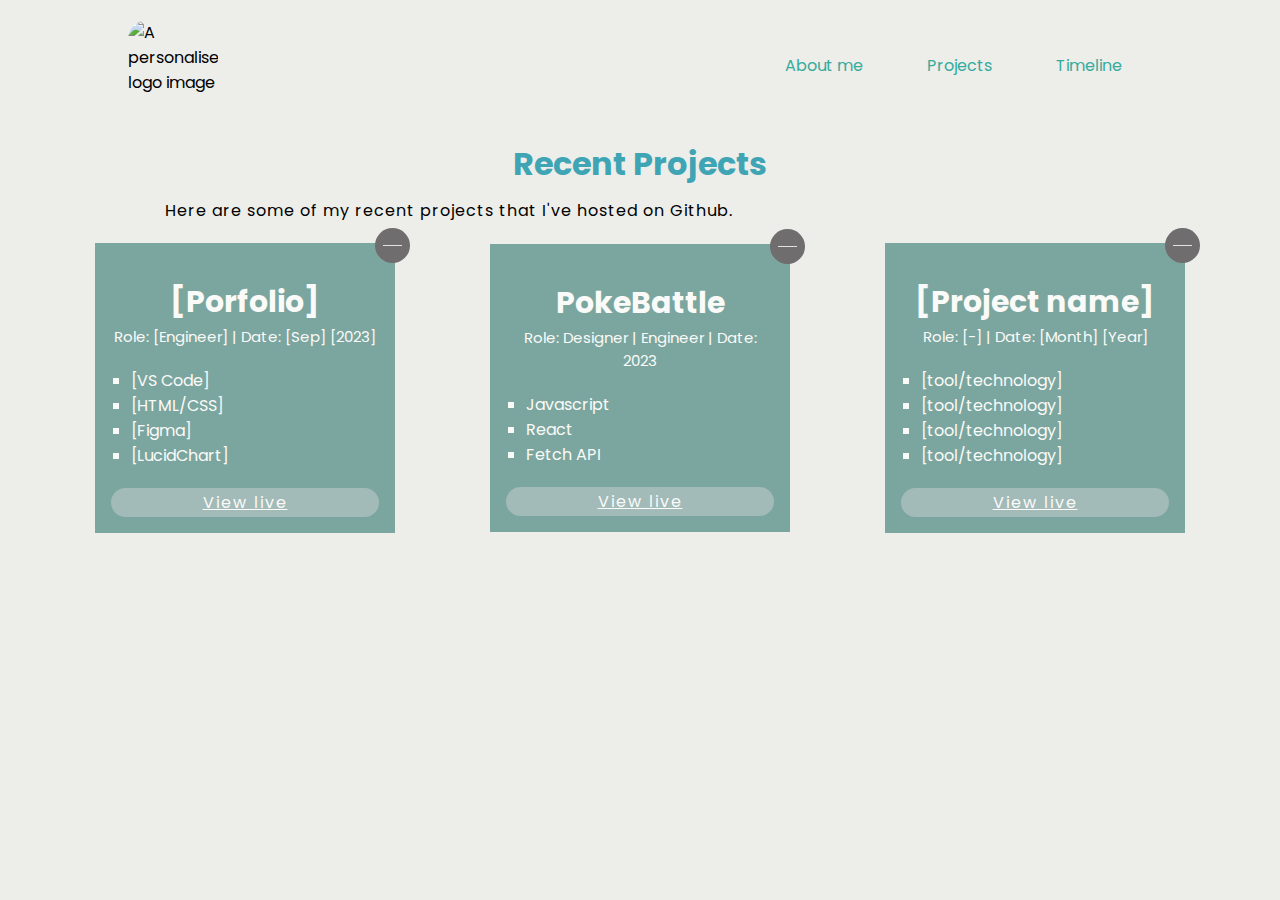
==== projects.html @ f8f6d788 "<!DOCTYPEehtml> <html lang="en">" ====
<!DOCTYPE html>
<html lang="en">

<head>
    <meta charset="UTF-8">
    <meta name="viewport" content="width=device-width, initial-scale=1.0">
    <title>ManawatūCoders Projects</title>
    <link rel="stylesheet" href="projects.css">
</head>

<body>

    <div class="nav-section">
        <nav>
            <img src="images/Your logo.png" alt="A personalised logo image" />
            <ul>
                <li><a href="index.html">About me</a></li>
                <li><a href="projects.html">Projects</a></li>
                <li><a href="timeline.html">Timeline</a></li>
            </ul>
        </nav>
    </div>


    <section class="projects-section">
        <h1 class="section-title">Recent Projects</h1>
        <p class="section-description">Here are some of my recent projects that I've hosted on Github.
        </p>
        <div class="projects-wrapping">
            <!-- Project 1 - add or remove projects as you need  -->
            <div class="project">
                <img src="images/christopher-gower-m_HRfLhgABo-unsplash.jpg" alt="" class="project-img" />
                <h2 class="project-name"> [Porfolio]</h2>
                <span>Role: [Engineer] | Date: [Sep] [2023]</span>
                <ul class="project-tech">
                    <li>[VS Code]</li>
                    <li>[HTML/CSS]</li>
                    <li>[Figma]</li>
                    <li>[LucidChart]</li>

                </ul>
                <a href="#" class="projects-btn">View live</a>
                <div class="description-btn" title="Description">
                    <div class="description-btn-line"></div>
                </div>
                <div class="description">
                    <h4 class="description-heading">[Project title] <summary></summary>
                    </h4>
                    <p class="description-paragraph">
                        The template for this portfolio was created, roughly (which is intentional, so I may work on it 
                        myself and apply improvements as I see fit), for a workshop hosted by JuniorTech Manawatū. 
                        The workshop was focused on the process of hosting this page on Github and its modification/maintenance.
                    </p>
                </div>
            </div>

            <!-- Project 2 -->
            <div class="project">
                <img src="https://freepngimg.com/thumb/pokemon/37475-6-pikachu-transparent-image.png" alt="" class="project-img" />
                <h2 class="project-name"> PokeBattle </h2>
                <span>Role: Designer | Engineer | Date: 2023</span>
                <ul class="project-tech">
                    <li>Javascript</li>
                    <li>React</li>
                    <li>Fetch API</li>
                </ul>
                <a href="https://manawatucoder.github.io/pokebattle/" class="projects-btn">View live</a>
                <div class="description-btn" title="Description">
                    <div class="description-btn-line"></div>
                </div>
                <div class="description">
                    <h4 class="description-heading"> PokeBattle <summary></summary>
                    </h4>
                    <p class="description-paragraph">
                        This app was created with the React library with the aim of demonstrating my ability
                        to fetch and process data from an API. It calls the PokeAPI (PokeAPI.co) based on the two names entered.
                        The returned objects are parsed to extract its type, which is then displayed. Based on the rules of 
                        Pokemon (something akin to rock paper scissors), the name of the Pokemon with the winning 'type' 
                        is displayed.
                    </p>
                </div>
            </div>

            <!-- Project 3 -->

            <div class="project">
                <img src="images/christopher-gower-m_HRfLhgABo-unsplash.jpg" alt="" class="project-img" />
                <h2 class="project-name"> [Project name]</h2>
                <span>Role: [-] | Date: [Month] [Year]</span>


                <ul class="project-tech">
                    <li>[tool/technology]</li>
                    <li>[tool/technology]</li>
                    <li>[tool/technology]</li>
                    <li>[tool/technology]</li>
                </ul>
                <a href="#" class="projects-btn">View live</a>
                <div class="description-btn" title="Description">
                    <div class="description-btn-line"></div>
                </div>
                <div class="description">
                    <h4 class="description-heading">[Project title] <summary></summary>
                    </h4>
                    <p class="description-paragraph">
                        Lorem ipsum dolor sit amet, consectetur adipisicing elit.
                        Tempore nam odio sit incidunt. Aut exercitationem odio quam
                        ducimus illum suscipit dolores dolor autem quae neque quas
                        eligendi, veniam, optio accusantium.
                    </p>
                </div>
            </div>
        </div>
    </section>
    <script src="app.js"></script>

</body>

</html>
---- projects.css ----
@import url('https://fonts.googleapis.com/css2?family=Poppins:wght@300;400;500;600;700&display=swap');

*{
	margin:0;
	padding:0;
	box-sizing: border-box;
  font-family: 'Poppins', sans-serif;

}

body{
	background-color: rgb(237, 237, 233);
}

nav{
    width: 100%;
    display: flex;
    align-items: center;
    justify-content: space-between;
	  margin-top: 20px;
    padding:  0 10%;

}

nav img{
    width: 90px;
    height: 90px;
    border-radius: 20px;
}

nav ul li{
    display: inline-block;
    list-style: none;
    margin: 10px 30px;
    position: relative;
    z-index: 100;
}

nav ul li a{
    text-decoration: none;
    color: #35ab9d;
    padding-top: 50px;
}

nav ul li:hover{
    border-radius: 50px;
    padding: 10px 10px;
    background-color:#dad7b2;
    opacity: 0.8;
    font-weight: bold;

}

.section-title {
    /* background-color: #35ab9d; */
    font-weight: bold;
    align-self: center;
    color: #3fa5b5;
    padding-bottom: 10px ;
    /* margin-bottom: 30px; */
    margin-top: 30px;
}

.section-description{
  align-self: center;
  width: 950px;
  text-align: justify;
  letter-spacing: 1px;

}

.projects-section {
    width: 100%;
    /* height: 90vh; */
    display: flex;
    flex-direction: column;
    justify-content: space-between;
      /* Use this to help you visualise spaces  */
    /* border: 2px solid rgb(255, 0, 212); */

  }

  .projects-wrapping {
    display: flex;
    justify-content: space-evenly;
    align-items: center;
    height: 100%;
    margin-top: 20px;
    /* border: 2px solid rgb(0, 221, 255); */

  }

  .project {
    width: 300px;
    background-color: #4a8780;
    padding: 16px 16px;
    position: relative;
    opacity: 0.7;
    transition: opacity 0.5s;
    display:grid;
    margin-bottom: 16px;
  }

  .project:hover {
    opacity: 1;
  }

  /* Use this if you will like to display projects in a different way */
  /* .project:first-child {
    align-self: flex-start;
  }

  .project:last-child {
    align-self: flex-end;
  } */

  .project-img {
    width: 100%;
    border-radius: 8px;
  }

  .project-name {
    font-size: 30px;
    font-weight: bold;
    color: #fff;
    margin-top: 20px;
    text-align: center;
}

  .project span {
    font-size: 15px;
    color: #fff;
    text-align: center;
  }

  .project-tech {
    /* display: flex;    */
    justify-content: space-evenly;
    margin: 20px 20px;
    list-style-type:square;
    color: #fff;
  }

  .project-tech i {
    font-size: 12px;
    padding-right: 10%;
    color: #fff;
  }

  .projects-btn {
    background-color: rgba(206, 204, 214, 0.42);
    color: #fff;
    padding: 2px 20px;
    border-radius: 30px;
    letter-spacing: 2px;
    text-align: center;
  }

  .description-btn {
    width: 35px;
    height: 35px;
    background-color: #393539;
    position: absolute;
    top: -15px;
    right: -15px;
    border-radius: 50px;
    display: flex;
    align-items: center;
    padding: 8px;
    cursor: pointer;
    z-index: 50;
    transition: transform 0.5s;
  }

  /* rotates the button */
  .change.description-btn {
    transform: rotate(405deg);
  }

  .description-btn-line {
    width: 100%;
    height: 1.5px;
    background-color: #ddd;
  }
  .description {
    width: 100%;
    height: 100%;
    background-color: #cbc4ef;
    position: absolute;
    top: 0;
    left: 0;
    display: flex;
    flex-direction: column;
    justify-content: center;
    align-items: center;
    padding: 16px;
    transform: scale(0); /*this hides the description*/
    transform-origin: top-right;
    border-radius: 500px 0 80px 500px;
    transition: all 0.5s;
  }

  .change.description {
    transform: scale(1);
    border-radius: 0;
  }

  .description-heading {
    font-size: 30px;
    font-weight: bold;
    color: #3fa5b5;
    margin-bottom: 32px;
  }

  .description-paragraph {
    font-size: 16px;
    color: #2d7782;
    padding: 16px 16px;
    text-align: justify;
    /* letter-spacing: 1.5px; */
    text-indent: 32px;
  }
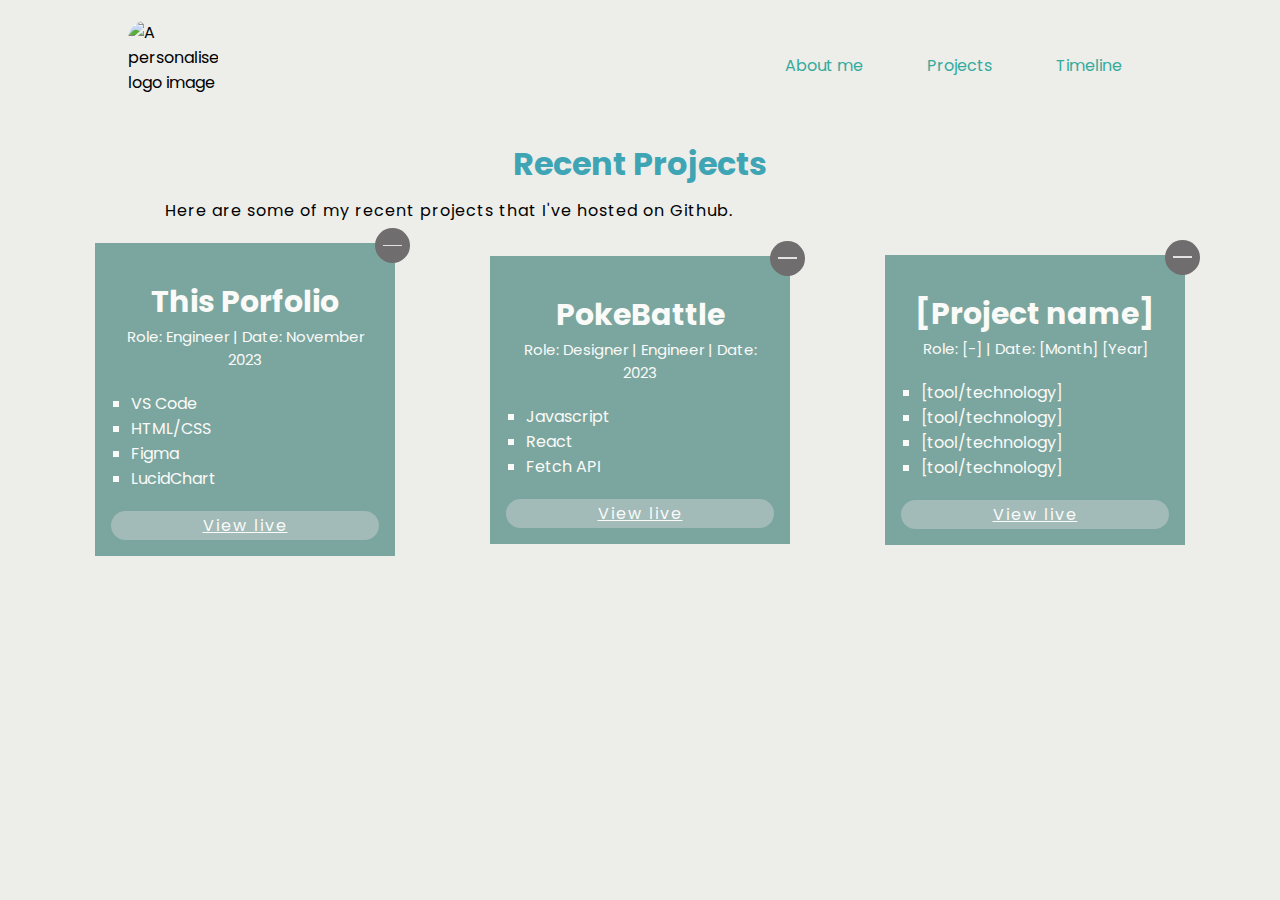
==== commit fd437a2f: "Update projects.html" ====
--- a/projects.html
+++ b/projects.html
@@ -30,13 +30,13 @@
             <!-- Project 1 - add or remove projects as you need  -->
             <div class="project">
                 <img src="images/christopher-gower-m_HRfLhgABo-unsplash.jpg" alt="" class="project-img" />
-                <h2 class="project-name"> [Porfolio]</h2>
-                <span>Role: [Engineer] | Date: [Sep] [2023]</span>
+                <h2 class="project-name"> This Porfolio</h2>
+                <span>Role: Engineer | Date: November 2023</span>
                 <ul class="project-tech">
-                    <li>[VS Code]</li>
-                    <li>[HTML/CSS]</li>
-                    <li>[Figma]</li>
-                    <li>[LucidChart]</li>
+                    <li>VS Code</li>
+                    <li>HTML/CSS</li>
+                    <li>Figma</li>
+                    <li>LucidChart</li>
 
                 </ul>
                 <a href="#" class="projects-btn">View live</a>
